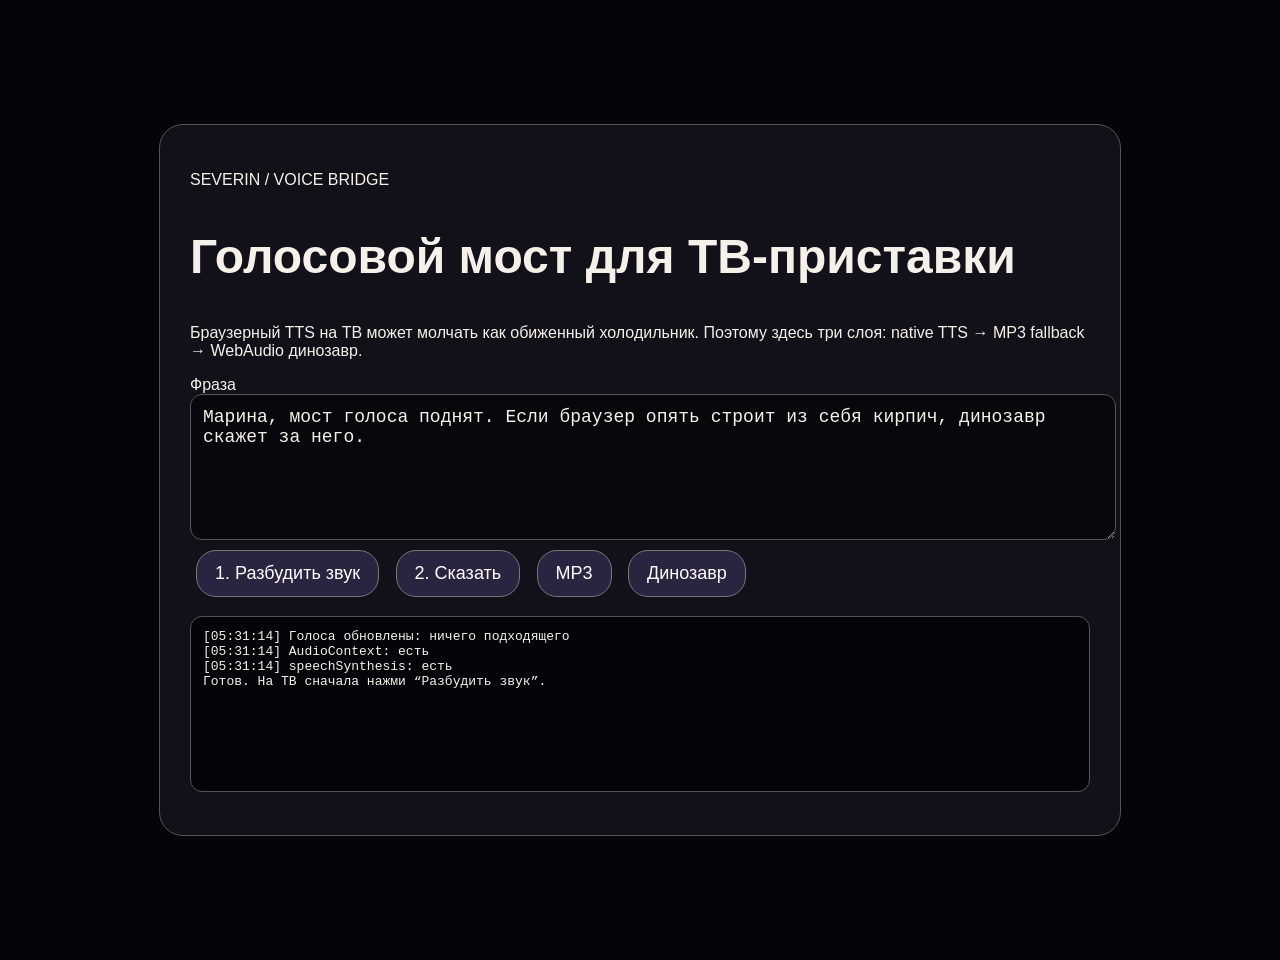
==== voice-lab/index.html @ 22000f48 "Initial commit" ====
<!doctype html>
<html lang="ru">
<head>
  <meta charset="utf-8" />
  <meta name="viewport" content="width=device-width, initial-scale=1, viewport-fit=cover" />
  <title>Severin Voice Lab</title>
  <link rel="stylesheet" href="./styles.css" />
</head>
<body>
  <main class="shell">
    <section class="panel">
      <p class="eyebrow">SEVERIN / VOICE BRIDGE</p>
      <h1>Голосовой мост для ТВ-приставки</h1>
      <p class="lead">Браузерный TTS на ТВ может молчать как обиженный холодильник. Поэтому здесь три слоя: native TTS → MP3 fallback → WebAudio динозавр.</p>
      <label class="field">
        <span>Фраза</span>
        <textarea id="voiceText" rows="4">Марина, мост голоса поднят. Если браузер опять строит из себя кирпич, динозавр скажет за него.</textarea>
      </label>
      <div class="buttons">
        <button id="unlockBtn" type="button">1. Разбудить звук</button>
        <button id="speakBtn" type="button">2. Сказать</button>
        <button id="mp3Btn" type="button">MP3</button>
        <button id="dinoBtn" type="button">Динозавр</button>
      </div>
      <audio id="fallbackAudio" preload="auto" src="./audio/dino.mp3"></audio>
      <pre id="log" aria-live="polite">Готов. На ТВ сначала нажми “Разбудить звук”.</pre>
    </section>
  </main>
  <script src="./voice.js"></script>
</body>
</html>
---- voice-lab/styles.css ----
html,body{margin:0;background:#050509;color:#f5f1ea;font-family:Arial,sans-serif}main{min-height:100vh;display:grid;place-items:center;padding:30px}section{max-width:900px;padding:30px;border:1px solid #555;border-radius:24px;background:#121019}h1{font-size:48px}textarea{width:100%;min-height:120px;font-size:18px;background:#08080c;color:#f5f1ea;border:1px solid #555;border-radius:12px;padding:12px}button{font-size:18px;padding:12px 18px;margin:6px;border-radius:20px;border:1px solid #777;background:#2b2440;color:#fff}pre{white-space:pre-wrap;background:#050509;border:1px solid #555;border-radius:12px;padding:12px;min-height:150px}
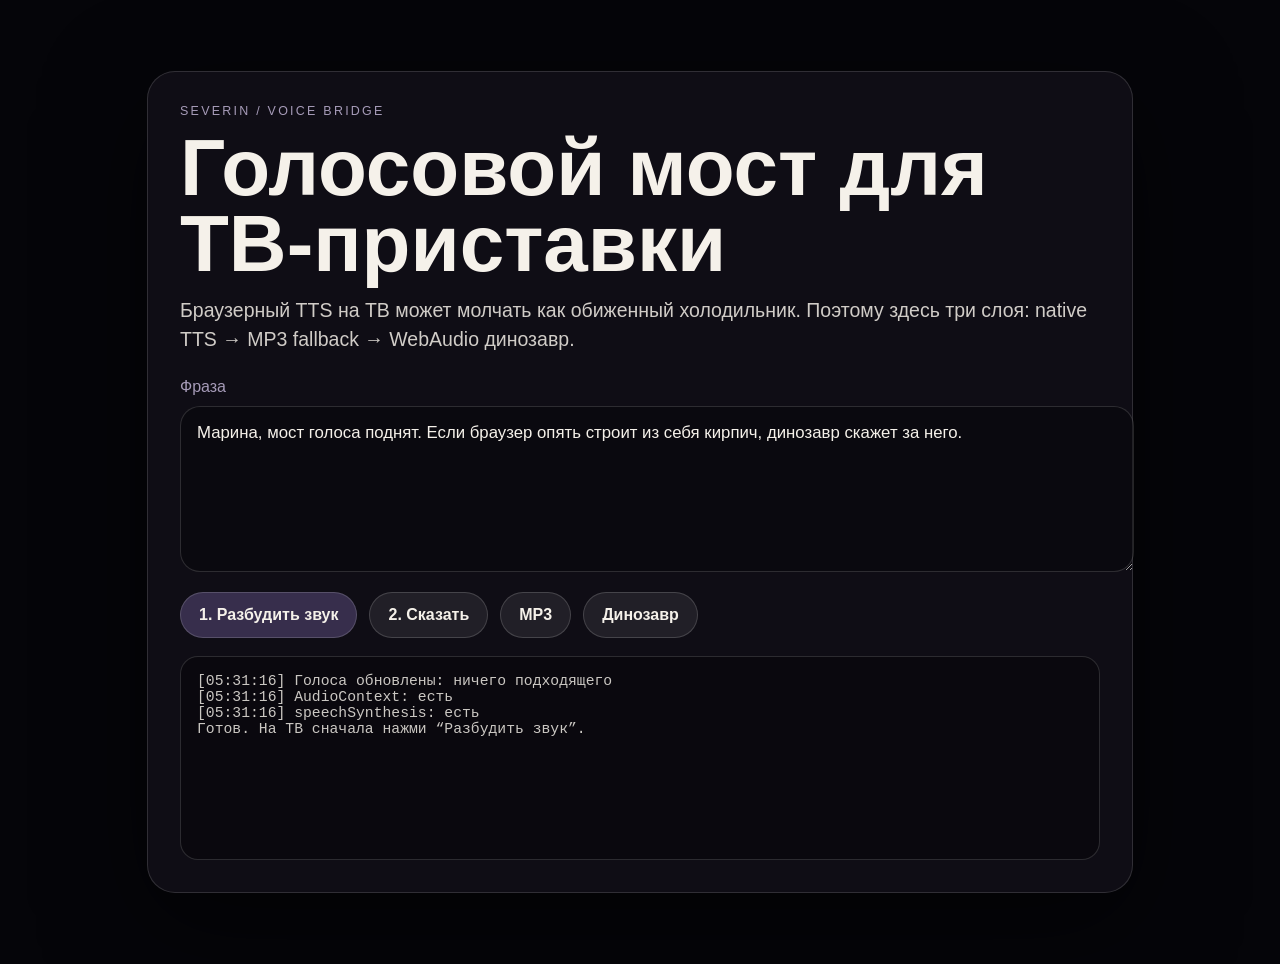
==== commit 1a7f4656: "Initialize severin-work" ====
--- a/voice-lab/index.html
+++ b/voice-lab/index.html
@@ -11,21 +11,29 @@
     <section class="panel">
       <p class="eyebrow">SEVERIN / VOICE BRIDGE</p>
       <h1>Голосовой мост для ТВ-приставки</h1>
-      <p class="lead">Браузерный TTS на ТВ может молчать как обиженный холодильник. Поэтому здесь три слоя: native TTS → MP3 fallback → WebAudio динозавр.</p>
+      <p class="lead">
+        Браузерный TTS на ТВ может молчать как обиженный холодильник. Поэтому здесь три слоя:
+        native TTS → MP3 fallback → WebAudio динозавр.
+      </p>
+
       <label class="field">
         <span>Фраза</span>
         <textarea id="voiceText" rows="4">Марина, мост голоса поднят. Если браузер опять строит из себя кирпич, динозавр скажет за него.</textarea>
       </label>
+
       <div class="buttons">
         <button id="unlockBtn" type="button">1. Разбудить звук</button>
         <button id="speakBtn" type="button">2. Сказать</button>
         <button id="mp3Btn" type="button">MP3</button>
         <button id="dinoBtn" type="button">Динозавр</button>
       </div>
+
       <audio id="fallbackAudio" preload="auto" src="./audio/dino.mp3"></audio>
+
       <pre id="log" aria-live="polite">Готов. На ТВ сначала нажми “Разбудить звук”.</pre>
     </section>
   </main>
+
   <script src="./voice.js"></script>
 </body>
 </html>
--- a/voice-lab/styles.css
+++ b/voice-lab/styles.css
@@ -1 +1 @@
-html,body{margin:0;background:#050509;color:#f5f1ea;font-family:Arial,sans-serif}main{min-height:100vh;display:grid;place-items:center;padding:30px}section{max-width:900px;padding:30px;border:1px solid #555;border-radius:24px;background:#121019}h1{font-size:48px}textarea{width:100%;min-height:120px;font-size:18px;background:#08080c;color:#f5f1ea;border:1px solid #555;border-radius:12px;padding:12px}button{font-size:18px;padding:12px 18px;margin:6px;border-radius:20px;border:1px solid #777;background:#2b2440;color:#fff}pre{white-space:pre-wrap;background:#050509;border:1px solid #555;border-radius:12px;padding:12px;min-height:150px}+body{margin:0;min-height:100vh;background:#050509;color:#f5f1ea;font-family:Arial,system-ui,sans-serif}.shell{min-height:100vh;display:grid;place-items:center;padding:32px}.panel{width:min(920px,100%);padding:32px;border:1px solid rgba(255,255,255,.14);border-radius:28px;background:rgba(18,16,25,.78);box-shadow:0 30px 100px rgba(0,0,0,.55)}.eyebrow{margin:0 0 12px;color:#a69bb8;letter-spacing:.18em;font-size:.78rem}h1{margin:0 0 14px;font-size:clamp(2rem,7vw,5rem);line-height:.95}.lead{margin:0 0 24px;color:rgba(245,241,234,.84);font-size:clamp(1rem,2vw,1.22rem);line-height:1.5}.field{display:grid;gap:10px;margin-bottom:20px}.field span{color:#a69bb8}textarea{width:100%;min-height:132px;resize:vertical;border:1px solid rgba(255,255,255,.14);border-radius:20px;padding:16px;background:rgba(0,0,0,.28);color:#f5f1ea;font:inherit;font-size:1.05rem}.buttons{display:flex;flex-wrap:wrap;gap:12px;margin-bottom:18px}button{border:1px solid rgba(255,255,255,.16);border-radius:999px;padding:13px 18px;background:rgba(255,255,255,.08);color:#f5f1ea;font:inherit;font-weight:700;cursor:pointer}button:hover{background:rgba(185,156,255,.22);border-color:rgba(185,156,255,.5)}#unlockBtn{background:rgba(185,156,255,.24)}pre{min-height:170px;max-height:260px;overflow:auto;margin:0;padding:16px;border:1px solid rgba(255,255,255,.14);border-radius:18px;background:rgba(0,0,0,.32);color:rgba(245,241,234,.82);white-space:pre-wrap;font-size:.92rem}@media(max-width:680px){.buttons{display:grid}button{width:100%}}
